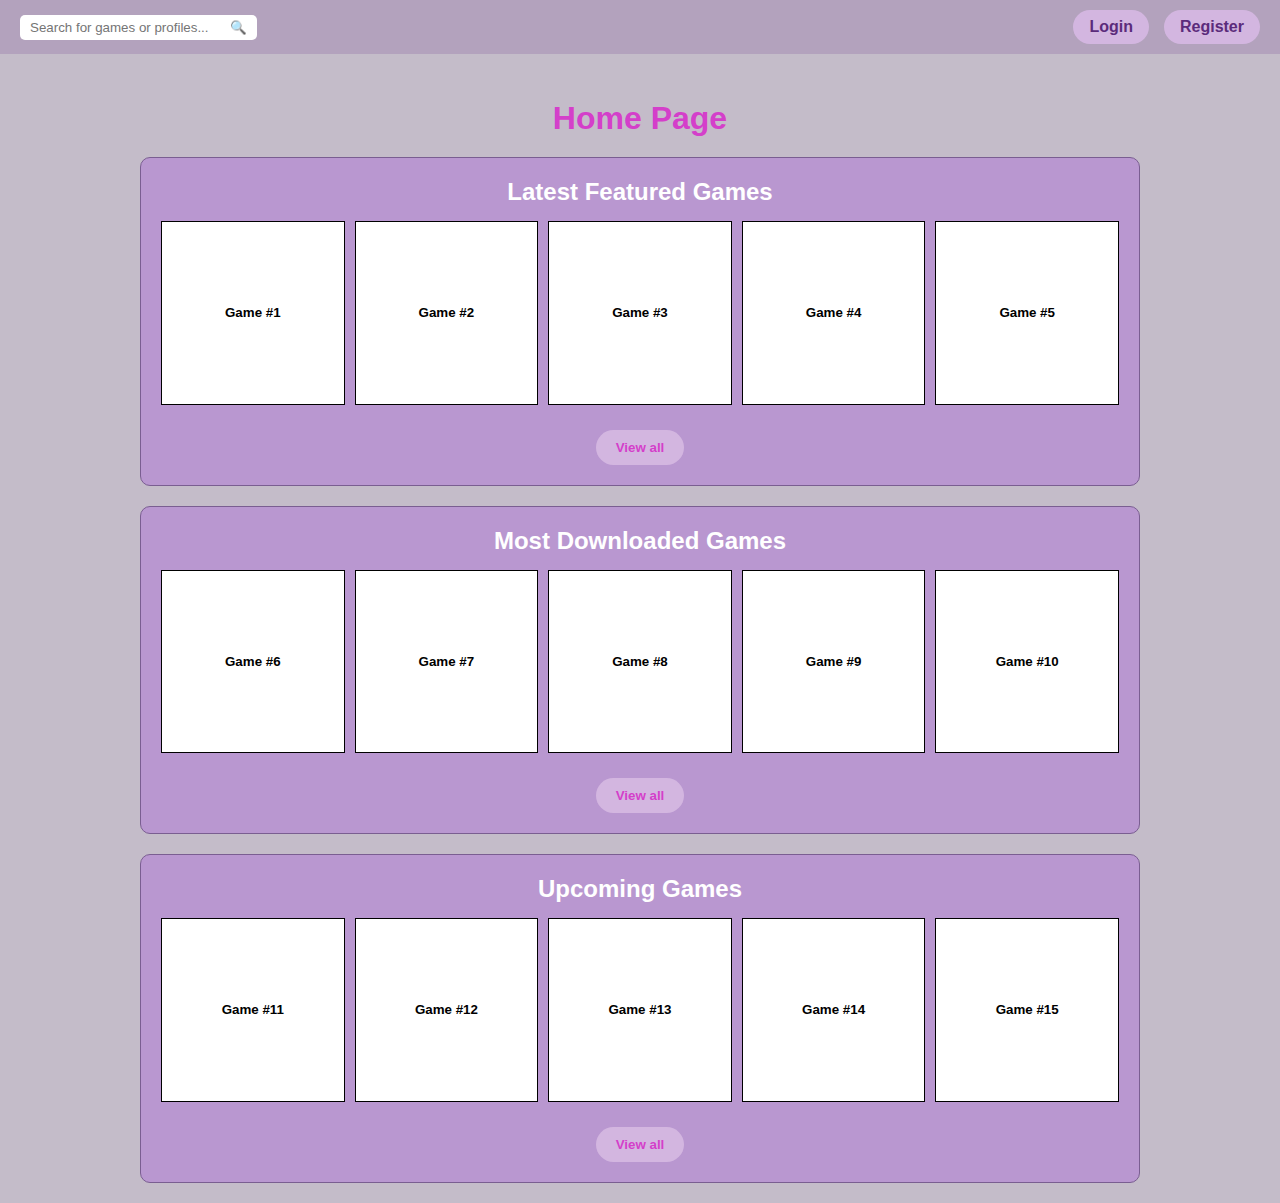
==== index.html @ 6beb580e "Creation of the index/login/register" ====
<!DOCTYPE html>
<html lang="en">
<head>
  <meta charset="UTF-8">
  <meta name="viewport" content="width=device-width, initial-scale=1.0">
  <title>Home Page</title>
  <link rel="stylesheet" href="index.css">
</head>
<body>

  <!-- Navbar -->
  <nav class="navbar">
    <div class="left-section">
      <div class="search-container">
        <input type="text" placeholder="Search for games or profiles..." />
        <button>🔍</button>
      </div>
    </div>
    <div class="right-section">
      <a href="login.html" class="btn">Login</a>
      <a href="register.html" class="btn">Register</a>
    </div>
  </nav>

  <!-- Page Title -->
  <h1>Home Page</h1>

  <!-- Latest Featured Games -->
  <section class="game-section">
    <h2>Latest Featured Games</h2>
    <div class="game-list">
      <button class="game-btn">Game #1</button>
      <button class="game-btn">Game #2</button>
      <button class="game-btn">Game #3</button>
      <button class="game-btn">Game #4</button>
      <button class="game-btn">Game #5</button>
    </div>
    <button class="view-all-btn">View all</button>
  </section>

  <!-- Most Downloaded Games -->
  <section class="game-section">
    <h2>Most Downloaded Games</h2>
    <div class="game-list">
      <button class="game-btn">Game #6</button>
      <button class="game-btn">Game #7</button>
      <button class="game-btn">Game #8</button>
      <button class="game-btn">Game #9</button>
      <button class="game-btn">Game #10</button>
    </div>
    <button class="view-all-btn">View all</button>
  </section>

  <!-- Upcoming Games -->
  <section class="game-section">
    <h2>Upcoming Games</h2>
    <div class="game-list">
      <button class="game-btn">Game #11</button>
      <button class="game-btn">Game #12</button>
      <button class="game-btn">Game #13</button>
      <button class="game-btn">Game #14</button>
      <button class="game-btn">Game #15</button>
    </div>
    <button class="view-all-btn">View all</button>
  </section>

</body>
</html>
---- index.css ----
/* Reset and Base Styles */
* {
  margin: 0;
  padding: 0;
  box-sizing: border-box;
  font-family: Arial, sans-serif;
}

body {
  background-color: #c4bcc9;
  text-align: center;
  padding-top: 100px;
}

/* Navbar Styles */
.navbar {
  position: fixed;
  top: 0;
  width: 100%;
  background-color: #b3a2bd;
  display: flex;
  justify-content: space-between;
  align-items: center;
  padding: 10px 20px;
}

.left-section {
  display: flex;
  align-items: center;
}

/* Search Bar */
.search-container {
  display: flex;
  align-items: center;
  background-color: white;
  border-radius: 5px;
  padding: 5px 10px;
}

.search-container input {
  border: none;
  outline: none;
  width: 200px;
}

.search-container button {
  background: none;
  border: none;
  cursor: pointer;
}

/* Right Section (Login/Register Buttons) */
.right-section {
  display: flex;
  gap: 15px;
}

.btn {
  padding: 8px 16px;
  background-color: #d3b6e0;
  border: none;
  border-radius: 20px;
  cursor: pointer;
  text-decoration: none;
  color: #5b2b7b;
  font-weight: bold;
  transition: background-color 0.3s ease;
}

.btn:hover {
  background-color: #c08bd1;
}

/* Heading */
h1 {
  color: #d43fca;
  margin-bottom: 20px;
}

/* Game Sections */
.game-section {
  background-color: #b997d0;
  width: 90%;
  max-width: 1000px;
  margin: 20px auto;
  padding: 20px;
  border: 1px solid #7a5e91;
  border-radius: 10px;
}

.game-section h2 {
  color: white;
  margin-bottom: 15px;
}

/* Game Buttons */
.game-list {
  display: flex;
  justify-content: space-between;
  flex-wrap: wrap;
  gap: 10px;
  margin-bottom: 15px;
}

.game-btn {
  flex: 1 1 calc(20% - 10px);
  aspect-ratio: 1 / 1;
  background-color: white;
  border: 1px solid #000;
  cursor: pointer;
  display: flex;
  align-items: center;
  justify-content: center;
  font-weight: bold;
  transition: background-color 0.3s ease;
}

.game-btn:hover {
  background-color: #e3d1f0;
}

/* View All Button */
.view-all-btn {
  margin-top: 10px;
  padding: 10px 20px;
  background-color: #d3b6e0;
  color: #d43fca;
  font-weight: bold;
  border-radius: 20px;
  border: none;
  cursor: pointer;
  transition: background-color 0.3s ease;
}

.view-all-btn:hover {
  background-color: #c08bd1;
}

/* Responsive Design */
@media (max-width: 768px) {
  .game-btn {
    flex: 1 1 calc(33.33% - 10px);
  }
}

@media (max-width: 480px) {
  .game-btn {
    flex: 1 1 calc(50% - 10px);
  }
}

@media (max-width: 360px) {
  .game-btn {
    flex: 1 1 100%;
  }
}
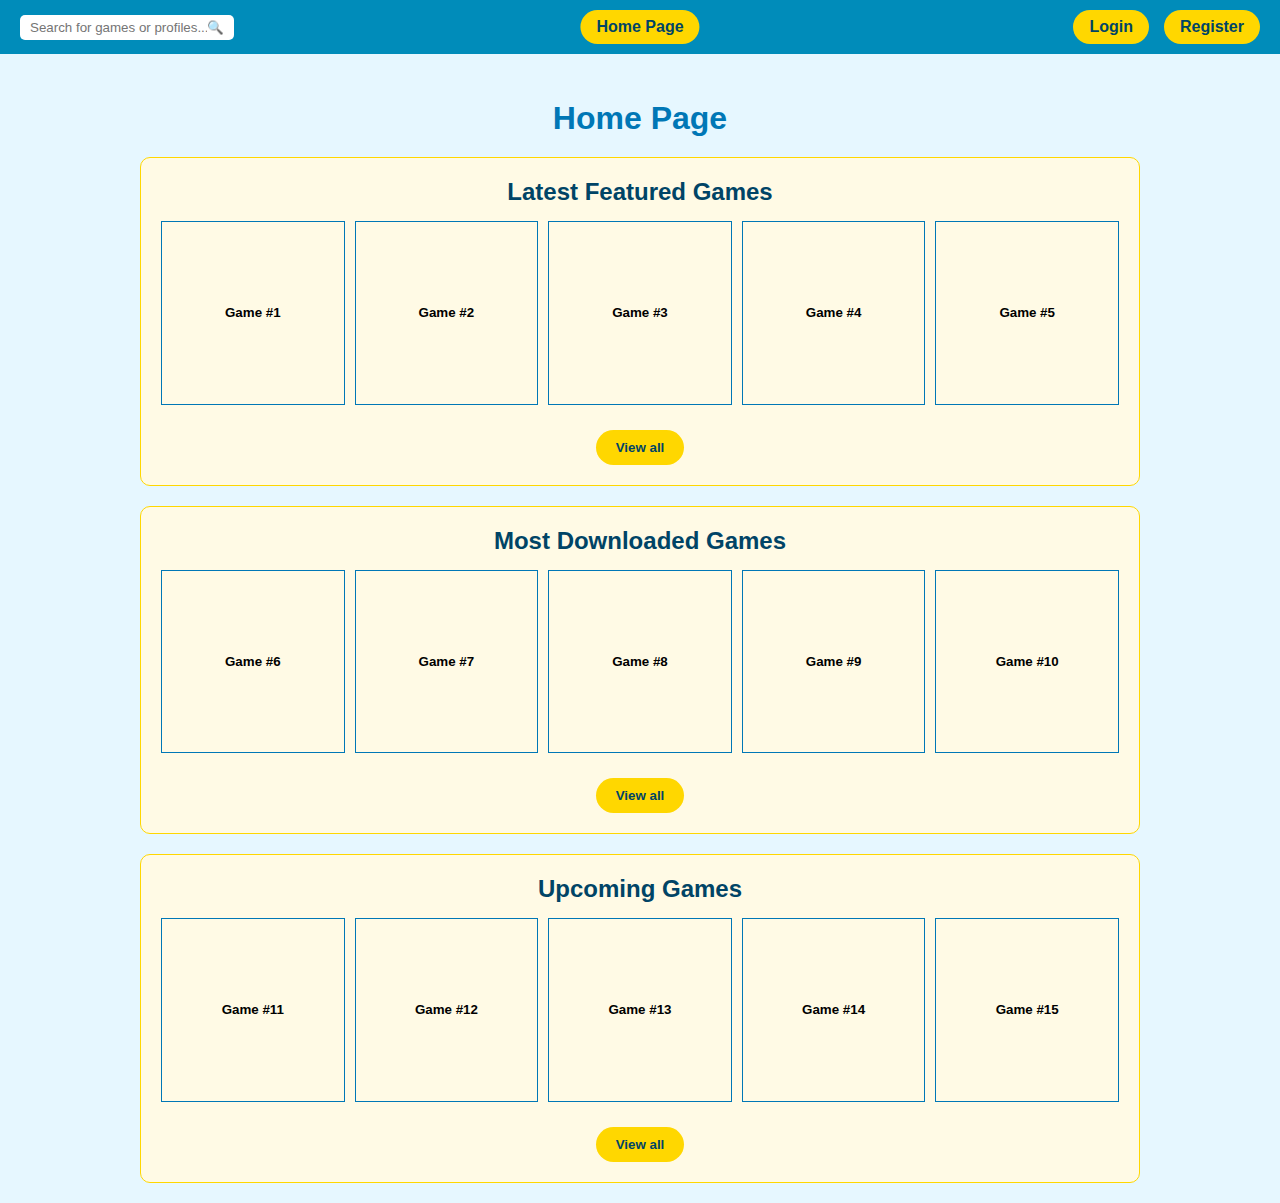
==== commit 7a2c8513: "Add files via upload" ====
--- a/index.html
+++ b/index.html
@@ -1,11 +1,15 @@
 <!DOCTYPE html>
 <html lang="en">
+
 <head>
   <meta charset="UTF-8">
   <meta name="viewport" content="width=device-width, initial-scale=1.0">
   <title>Home Page</title>
+  <link rel="stylesheet" href="colors.css">
+  <link rel="stylesheet" href="navbar.css">
   <link rel="stylesheet" href="index.css">
 </head>
+
 <body>
 
   <!-- Navbar -->
@@ -15,6 +19,9 @@
         <input type="text" placeholder="Search for games or profiles..." />
         <button>🔍</button>
       </div>
+    </div>
+    <div class="center-section">
+      <a href="index.html" class="btn">Home Page</a>
     </div>
     <div class="right-section">
       <a href="login.html" class="btn">Login</a>
@@ -65,4 +72,5 @@
   </section>
 
 </body>
-</html>
+
+</html>--- a/colors.css
+++ b/colors.css
@@ -0,0 +1,40 @@
+/* Colors.css - Tüm renkleri burada tanımlıyoruz */
+:root {
+    /* Genel Arka Plan ve Temel Renkler */
+    /* Hafif Deniz Mavisi */
+    --background-color: #E6F7FF;
+    /* Deniz Mavisi */
+    --navbar-color: #008CBA;
+    /* Koyu Deniz Mavisi - h2 color*/
+    --text-color: #004466;
+
+    /* Butonlar */
+    /* Sıcak Sarı */
+    --button-bg: #FFD700;
+    /* Hafif Altın Sarısı */
+    --button-hover-bg: #FFC107;
+    /* Koyu Mavi (buton içi yazılar) */
+    --button-text: #004466;
+
+    /* Başlık ve Metin Renkleri */
+    /* Deniz Mavisi */
+    --heading-color: #0077B6;
+    /* Biraz daha koyu mavi */
+    --subheading-color: #005B99;
+
+    /* Oyun Kartları ve Kutular */
+    /* Kumsal Sarısı */
+    --game-section-bg: #FFFAE5;
+    /* Sarı Çerçeve */
+    --game-section-border: #FFD700;
+    /* Kumsal Sarısı */
+    --game-button-bg: #FFFAE5;
+    /* Açık Kum Rengi */
+    --game-button-hover-bg: #FFE4B5;
+    /* Deniz Mavisi - h1 color*/
+    --game-button-border: #0077B6;
+
+    /* Diğer Elemanlar */
+    /* Arama Çubuğu Arka Planı */
+    --search-bar-bg: white;
+}--- a/navbar.css
+++ b/navbar.css
@@ -0,0 +1,66 @@
+html {
+    overflow-y: scroll;
+}
+
+/* Reset and Base Styles */
+* {
+    margin: 0;
+    padding: 0;
+    box-sizing: border-box;
+    font-family: Arial, sans-serif;
+}
+
+/* Navbar Styles */
+.navbar {
+    position: fixed;
+    top: 0;
+    width: 100%;
+    background-color: var(--navbar-color);
+    display: flex;
+    justify-content: space-between;
+    align-items: center;
+    padding: 10px 20px;
+}
+
+.left-section {
+    display: flex;
+    align-items: center;
+}
+
+/* Search Bar */
+.search-container {
+    display: flex;
+    align-items: center;
+    background-color: white;
+    border-radius: 5px;
+    padding: 5px 10px;
+}
+
+.search-container input {
+    border: none;
+    outline: none;
+    width: pointer;
+    /*Burası değişti - 200px*/
+}
+
+.search-container button {
+    background: none;
+    border: none;
+    cursor: pointer;
+}
+
+/* Right Section (Login/Register Buttons) */
+.right-section {
+    display: flex;
+    gap: 15px;
+}
+
+/* Center Section (Home Page Title in Navbar) */
+.center-section {
+    display: flex;
+    justify-content: center;
+    align-items: center;
+    position: absolute;
+    left: 50%;
+    transform: translateX(-50%);
+}--- a/index.css
+++ b/index.css
@@ -1,96 +1,44 @@
-/* Reset and Base Styles */
-* {
-  margin: 0;
-  padding: 0;
-  box-sizing: border-box;
-  font-family: Arial, sans-serif;
-}
-
 body {
-  background-color: #c4bcc9;
+  background-color: var(--background-color);
   text-align: center;
   padding-top: 100px;
 }
 
-/* Navbar Styles */
-.navbar {
-  position: fixed;
-  top: 0;
-  width: 100%;
-  background-color: #b3a2bd;
-  display: flex;
-  justify-content: space-between;
-  align-items: center;
-  padding: 10px 20px;
-}
-
-.left-section {
-  display: flex;
-  align-items: center;
-}
-
-/* Search Bar */
-.search-container {
-  display: flex;
-  align-items: center;
-  background-color: white;
-  border-radius: 5px;
-  padding: 5px 10px;
-}
-
-.search-container input {
-  border: none;
-  outline: none;
-  width: 200px;
-}
-
-.search-container button {
-  background: none;
-  border: none;
-  cursor: pointer;
-}
-
-/* Right Section (Login/Register Buttons) */
-.right-section {
-  display: flex;
-  gap: 15px;
-}
-
 .btn {
   padding: 8px 16px;
-  background-color: #d3b6e0;
+  background-color: var(--button-bg);
   border: none;
   border-radius: 20px;
   cursor: pointer;
   text-decoration: none;
-  color: #5b2b7b;
+  color: var(--text-color);
   font-weight: bold;
   transition: background-color 0.3s ease;
 }
 
 .btn:hover {
-  background-color: #c08bd1;
+  background-color: var(--button-hover-bg);
 }
 
 /* Heading */
 h1 {
-  color: #d43fca;
+  color: var(--game-button-border);
   margin-bottom: 20px;
 }
 
 /* Game Sections */
 .game-section {
-  background-color: #b997d0;
+  background-color: var(--game-section-bg);
   width: 90%;
   max-width: 1000px;
   margin: 20px auto;
   padding: 20px;
-  border: 1px solid #7a5e91;
+  border: 1px solid var(--button-bg);
   border-radius: 10px;
 }
 
 .game-section h2 {
-  color: white;
+  color: var(--text-color);
   margin-bottom: 15px;
 }
 
@@ -106,8 +54,8 @@
 .game-btn {
   flex: 1 1 calc(20% - 10px);
   aspect-ratio: 1 / 1;
-  background-color: white;
-  border: 1px solid #000;
+  background-color: var(--game-button-bg);
+  border: 1px solid var(--game-button-border);
   cursor: pointer;
   display: flex;
   align-items: center;
@@ -117,15 +65,15 @@
 }
 
 .game-btn:hover {
-  background-color: #e3d1f0;
+  background-color: var(--game-button-hover-bg);
 }
 
 /* View All Button */
 .view-all-btn {
   margin-top: 10px;
   padding: 10px 20px;
-  background-color: #d3b6e0;
-  color: #d43fca;
+  background-color: var(--button-bg);
+  color: var(--text-color);
   font-weight: bold;
   border-radius: 20px;
   border: none;
@@ -134,7 +82,7 @@
 }
 
 .view-all-btn:hover {
-  background-color: #c08bd1;
+  background-color: var(--button-hover-bg);
 }
 
 /* Responsive Design */
@@ -154,4 +102,4 @@
   .game-btn {
     flex: 1 1 100%;
   }
-}
+}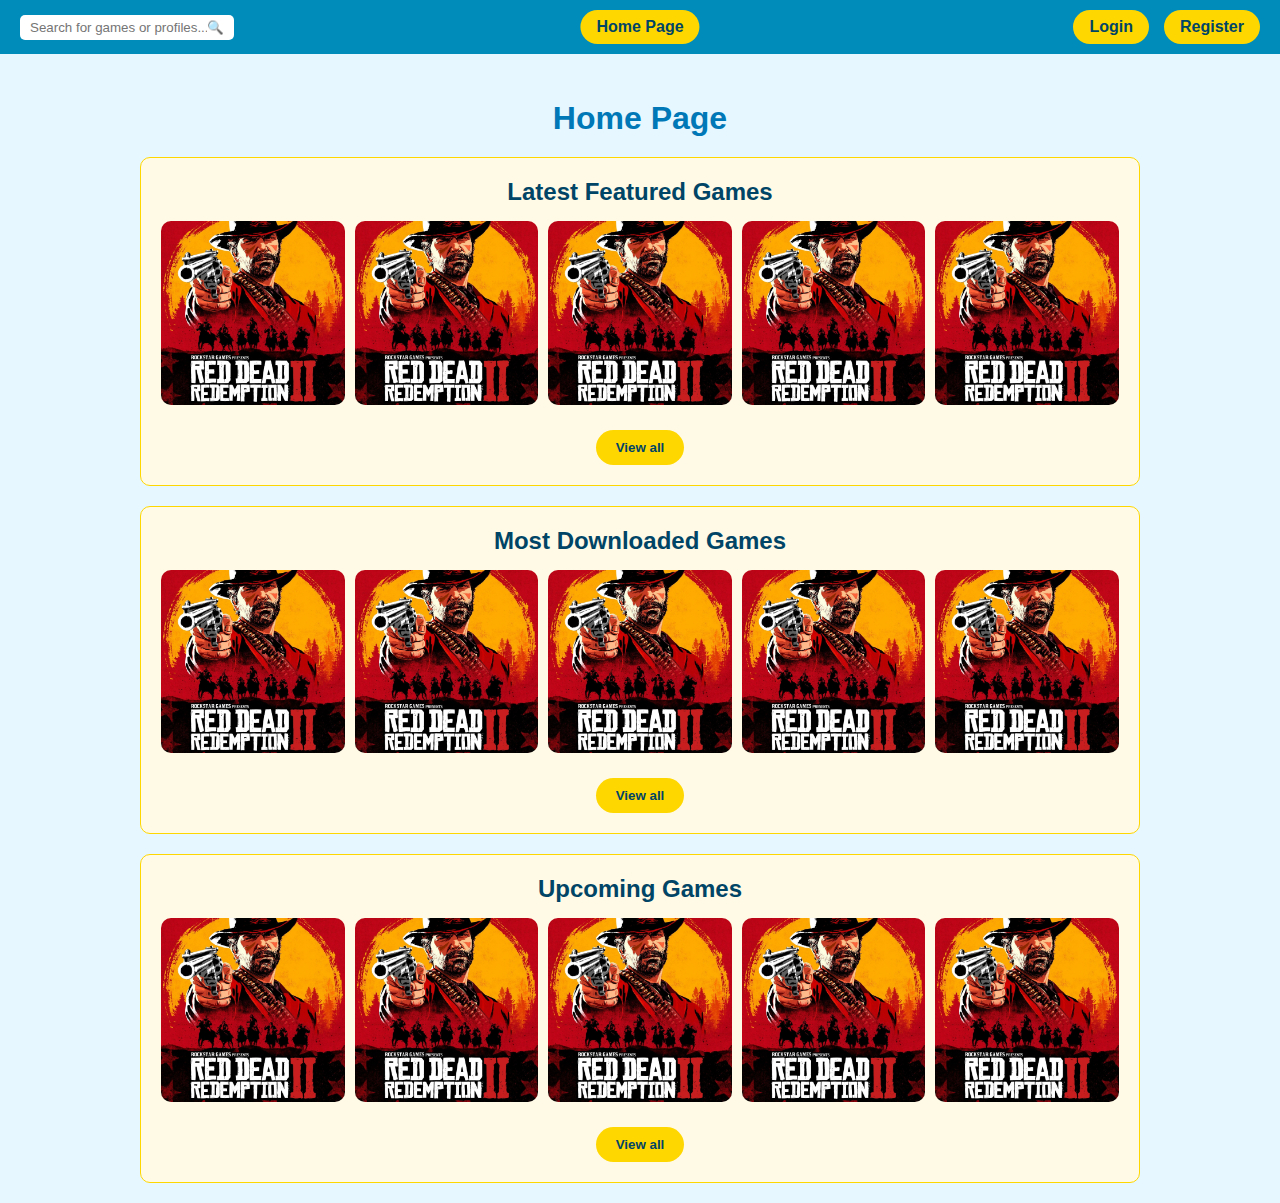
==== commit 51fa42f5: "1 instance of gamePage added" ====
--- a/index.html
+++ b/index.html
@@ -33,43 +33,75 @@
   <h1>Home Page</h1>
 
   <!-- Latest Featured Games -->
-  <section class="game-section">
+<section class="game-section">
     <h2>Latest Featured Games</h2>
     <div class="game-list">
-      <button class="game-btn">Game #1</button>
-      <button class="game-btn">Game #2</button>
-      <button class="game-btn">Game #3</button>
-      <button class="game-btn">Game #4</button>
-      <button class="game-btn">Game #5</button>
+        <button class="game-btn" onclick="window.location.href='gamePage.html'">
+            <img src="rdr2icon.png" alt="Game #1">
+        </button>
+        <button class="game-btn" onclick="window.location.href='gamePage.html'">
+            <img src="rdr2icon.png" alt="Game #2">
+        </button>
+        <button class="game-btn" onclick="window.location.href='gamePage.html'">
+            <img src="rdr2icon.png" alt="Game #3">
+        </button>
+        <button class="game-btn" onclick="window.location.href='gamePage.html'">
+            <img src="rdr2icon.png" alt="Game #4">
+        </button>
+        <button class="game-btn" onclick="window.location.href='gamePage.html'">
+            <img src="rdr2icon.png" alt="Game #5">
+        </button>
     </div>
-    <button class="view-all-btn">View all</button>
-  </section>
+    <button class="view-all-btn" onclick="window.location.href='gameList.html'">View all</button>
+</section>
 
-  <!-- Most Downloaded Games -->
-  <section class="game-section">
+<!-- Most Downloaded Games -->
+<section class="game-section">
     <h2>Most Downloaded Games</h2>
     <div class="game-list">
-      <button class="game-btn">Game #6</button>
-      <button class="game-btn">Game #7</button>
-      <button class="game-btn">Game #8</button>
-      <button class="game-btn">Game #9</button>
-      <button class="game-btn">Game #10</button>
+        <button class="game-btn" onclick="window.location.href='gamePage.html'">
+            <img src="rdr2icon.png" alt="Game #6">
+        </button>
+        <button class="game-btn" onclick="window.location.href='gamePage.html'">
+            <img src="rdr2icon.png" alt="Game #7">
+        </button>
+        <button class="game-btn" onclick="window.location.href='gamePage.html'">
+            <img src="rdr2icon.png" alt="Game #8">
+        </button>
+        <button class="game-btn" onclick="window.location.href='gamePage.html'">
+            <img src="rdr2icon.png" alt="Game #9">
+        </button>
+        <button class="game-btn" onclick="window.location.href='gamePage.html'">
+            <img src="rdr2icon.png" alt="Game #10">
+        </button>
     </div>
-    <button class="view-all-btn">View all</button>
-  </section>
+    <button class="view-all-btn" onclick="window.location.href='gameList.html'">View all</button>
+</section>
+
 
   <!-- Upcoming Games -->
-  <section class="game-section">
+<section class="game-section">
     <h2>Upcoming Games</h2>
     <div class="game-list">
-      <button class="game-btn">Game #11</button>
-      <button class="game-btn">Game #12</button>
-      <button class="game-btn">Game #13</button>
-      <button class="game-btn">Game #14</button>
-      <button class="game-btn">Game #15</button>
+        <button class="game-btn" onclick="window.location.href='gamePage.html'">
+            <img src="rdr2icon.png" alt="Game #11">
+        </button>
+        <button class="game-btn" onclick="window.location.href='gamePage.html'">
+            <img src="rdr2icon.png" alt="Game #12">
+        </button>
+        <button class="game-btn" onclick="window.location.href='gamePage.html'">
+            <img src="rdr2icon.png" alt="Game #13">
+        </button>
+        <button class="game-btn" onclick="window.location.href='gamePage.html'">
+            <img src="rdr2icon.png" alt="Game #14">
+        </button>
+        <button class="game-btn" onclick="window.location.href='gamePage.html'">
+            <img src="rdr2icon.png" alt="Game #15">
+        </button>
     </div>
-    <button class="view-all-btn">View all</button>
-  </section>
+    <button class="view-all-btn" onclick="window.location.href='gameList.html'">View all</button>
+</section>
+
 
 </body>
 
--- a/index.css
+++ b/index.css
@@ -54,18 +54,31 @@
 .game-btn {
   flex: 1 1 calc(20% - 10px);
   aspect-ratio: 1 / 1;
-  background-color: var(--game-button-bg);
-  border: 1px solid var(--game-button-border);
+  background: none;
+  border: none;
   cursor: pointer;
   display: flex;
   align-items: center;
   justify-content: center;
-  font-weight: bold;
-  transition: background-color 0.3s ease;
+} 
+
+.game-btn img {
+  width: 100%;
+  height: 100%;
+  object-fit: cover;
+  border-radius: 10px;
+  transition: transform 0.3s ease;
 }
 
-.game-btn:hover {
-  background-color: var(--game-button-hover-bg);
+.game-btn:hover img {
+  transform: scale(1.1);
+}
+
+.game-card img {
+  width: 100px;
+  height: 100px;
+  object-fit: cover;
+  border-radius: 10px;
 }
 
 /* View All Button */
